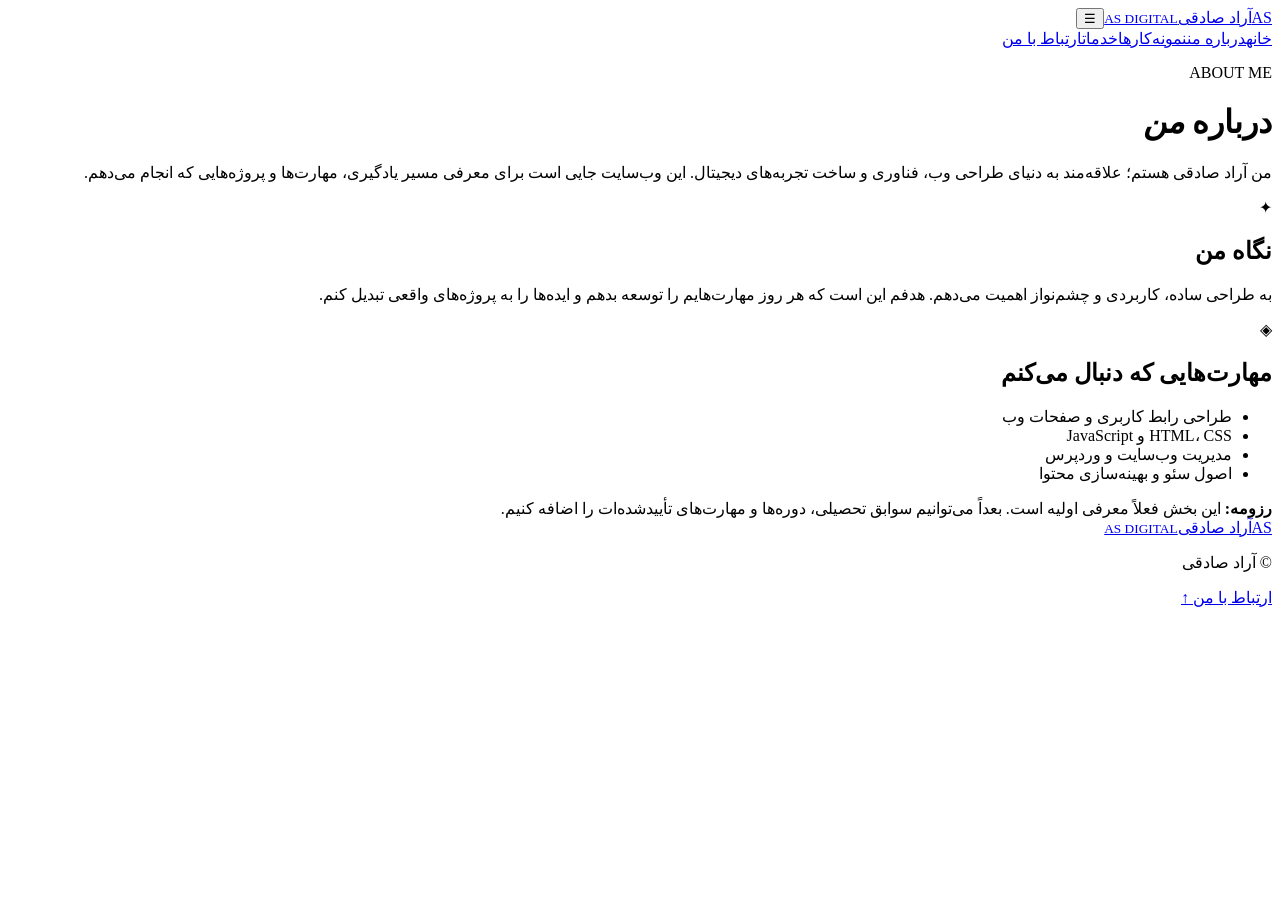
==== about.html @ faa63332 "Add files via upload" ====
<!doctype html><html lang="fa" dir="rtl"><head><meta charset="utf-8"><meta name="viewport" content="width=device-width, initial-scale=1"><title>درباره آراد صادقی | AS DIGITAL</title><meta name="description" content="با آراد صادقی و علاقه‌مندی‌های او در طراحی وب و دنیای دیجیتال آشنا شوید."><meta name="robots" content="index, follow"><link rel="stylesheet" href="assets/style.css"></head><body>
<header class="site-header"><a class="brand" href="index.html"><span class="brand-mark">AS</span><span>آراد صادقی<small>AS DIGITAL</small></span></a><button class="menu-toggle" aria-label="باز کردن منو">☰</button><nav class="nav"><a href="index.html">خانه</a><a class="active" href="about.html">درباره من</a><a href="portfolio.html">نمونه‌کارها</a><a href="services.html">خدمات</a><a class="nav-cta" href="contact.html">ارتباط با من</a></nav></header>
<main class="container inner-page"><p class="eyebrow">ABOUT ME</p><h1>درباره <em>من</em></h1><p class="lead narrow">من آراد صادقی هستم؛ علاقه‌مند به دنیای طراحی وب، فناوری و ساخت تجربه‌های دیجیتال. این وب‌سایت جایی است برای معرفی مسیر یادگیری، مهارت‌ها و پروژه‌هایی که انجام می‌دهم.</p>
<div class="grid two about-panels"><article class="panel"><span class="icon">✦</span><h2>نگاه من</h2><p>به طراحی ساده، کاربردی و چشم‌نواز اهمیت می‌دهم. هدفم این است که هر روز مهارت‌هایم را توسعه بدهم و ایده‌ها را به پروژه‌های واقعی تبدیل کنم.</p></article><article class="panel"><span class="icon">◈</span><h2>مهارت‌هایی که دنبال می‌کنم</h2><ul class="clean-list"><li>طراحی رابط کاربری و صفحات وب</li><li>HTML، CSS و JavaScript</li><li>مدیریت وب‌سایت و وردپرس</li><li>اصول سئو و بهینه‌سازی محتوا</li></ul></article></div>
<div class="notice"><b>رزومه:</b> این بخش فعلاً معرفی اولیه است. بعداً می‌توانیم سوابق تحصیلی، دوره‌ها و مهارت‌های تأییدشده‌ات را اضافه کنیم.</div></main>
<footer class="footer container"><a class="brand" href="index.html"><span class="brand-mark">AS</span><span>آراد صادقی<small>AS DIGITAL</small></span></a><p>© <span id="year"></span> آراد صادقی</p><a href="contact.html">ارتباط با من ↑</a></footer><script src="assets/main.js"></script></body></html>
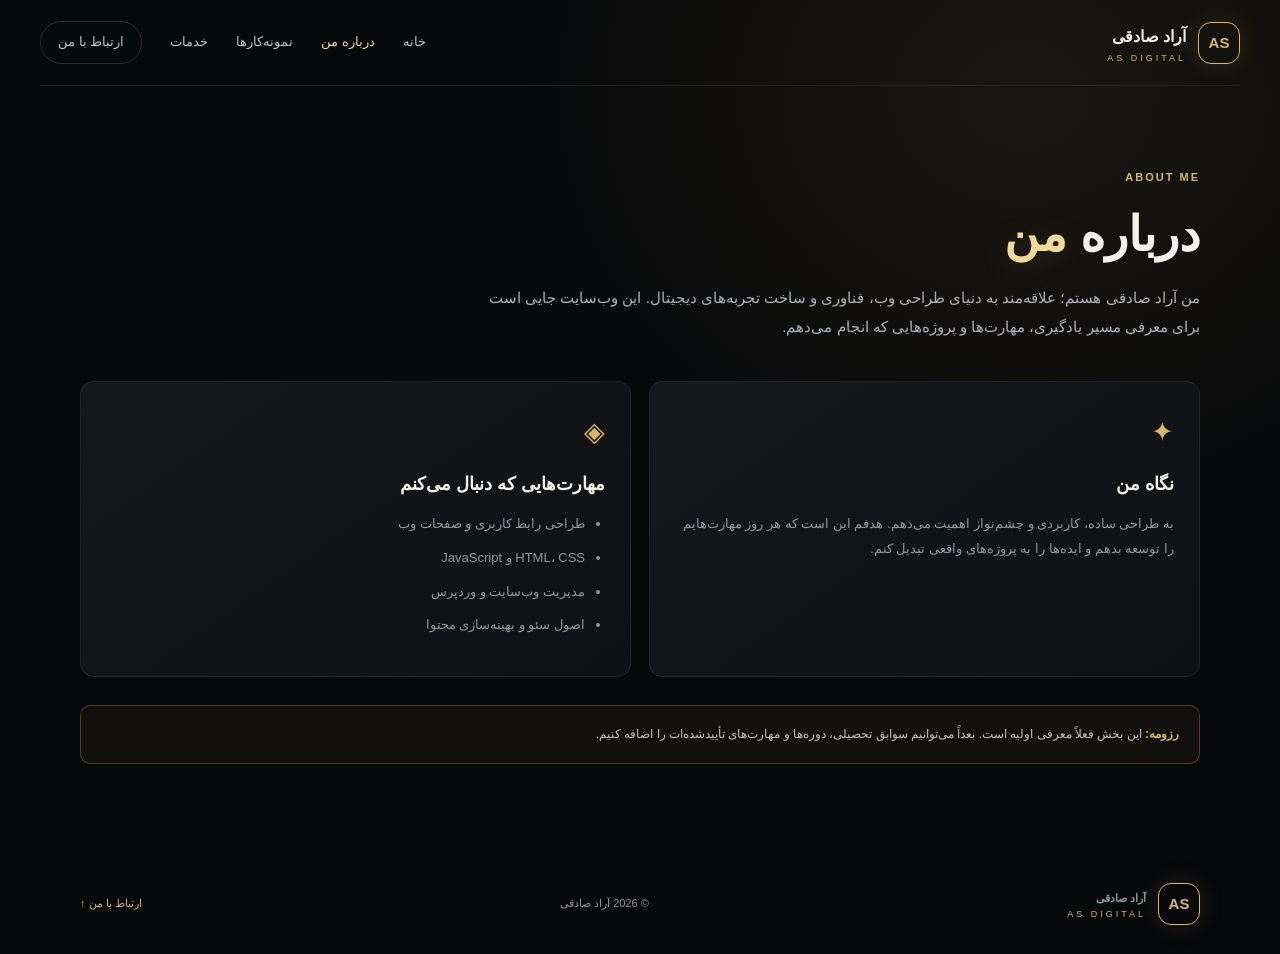
==== commit a356bdd4: "Update about.html" ====
--- a/about.html
+++ b/about.html
@@ -1,6 +1,6 @@
-<!doctype html><html lang="fa" dir="rtl"><head><meta charset="utf-8"><meta name="viewport" content="width=device-width, initial-scale=1"><title>درباره آراد صادقی | AS DIGITAL</title><meta name="description" content="با آراد صادقی و علاقه‌مندی‌های او در طراحی وب و دنیای دیجیتال آشنا شوید."><meta name="robots" content="index, follow"><link rel="stylesheet" href="assets/style.css"></head><body>
+<!doctype html><html lang="fa" dir="rtl"><head><meta charset="utf-8"><meta name="viewport" content="width=device-width, initial-scale=1"><title>درباره آراد صادقی | AS DIGITAL</title><meta name="description" content="با آراد صادقی و علاقه‌مندی‌های او در طراحی وب و دنیای دیجیتال آشنا شوید."><meta name="robots" content="index, follow"><link rel="stylesheet" href="style.css"></head><body>
 <header class="site-header"><a class="brand" href="index.html"><span class="brand-mark">AS</span><span>آراد صادقی<small>AS DIGITAL</small></span></a><button class="menu-toggle" aria-label="باز کردن منو">☰</button><nav class="nav"><a href="index.html">خانه</a><a class="active" href="about.html">درباره من</a><a href="portfolio.html">نمونه‌کارها</a><a href="services.html">خدمات</a><a class="nav-cta" href="contact.html">ارتباط با من</a></nav></header>
 <main class="container inner-page"><p class="eyebrow">ABOUT ME</p><h1>درباره <em>من</em></h1><p class="lead narrow">من آراد صادقی هستم؛ علاقه‌مند به دنیای طراحی وب، فناوری و ساخت تجربه‌های دیجیتال. این وب‌سایت جایی است برای معرفی مسیر یادگیری، مهارت‌ها و پروژه‌هایی که انجام می‌دهم.</p>
 <div class="grid two about-panels"><article class="panel"><span class="icon">✦</span><h2>نگاه من</h2><p>به طراحی ساده، کاربردی و چشم‌نواز اهمیت می‌دهم. هدفم این است که هر روز مهارت‌هایم را توسعه بدهم و ایده‌ها را به پروژه‌های واقعی تبدیل کنم.</p></article><article class="panel"><span class="icon">◈</span><h2>مهارت‌هایی که دنبال می‌کنم</h2><ul class="clean-list"><li>طراحی رابط کاربری و صفحات وب</li><li>HTML، CSS و JavaScript</li><li>مدیریت وب‌سایت و وردپرس</li><li>اصول سئو و بهینه‌سازی محتوا</li></ul></article></div>
 <div class="notice"><b>رزومه:</b> این بخش فعلاً معرفی اولیه است. بعداً می‌توانیم سوابق تحصیلی، دوره‌ها و مهارت‌های تأییدشده‌ات را اضافه کنیم.</div></main>
-<footer class="footer container"><a class="brand" href="index.html"><span class="brand-mark">AS</span><span>آراد صادقی<small>AS DIGITAL</small></span></a><p>© <span id="year"></span> آراد صادقی</p><a href="contact.html">ارتباط با من ↑</a></footer><script src="assets/main.js"></script></body></html>+<footer class="footer container"><a class="brand" href="index.html"><span class="brand-mark">AS</span><span>آراد صادقی<small>AS DIGITAL</small></span></a><p>© <span id="year"></span> آراد صادقی</p><a href="contact.html">ارتباط با من ↑</a></footer><script src="main.js"></script></body></html>
--- a/style.css
+++ b/style.css
@@ -0,0 +1,3 @@
+@import url('https://fonts.googleapis.com/css2?family=Vazirmatn:wght@300;400;500;600;700;800;900&display=swap');
+:root{--bg:#08090b;--panel:#111317;--gold:#d8b66a;--gold2:#f1d99a;--silver:#c5c9d0;--muted:#9297a1;--line:rgba(216,182,106,.2)}*{box-sizing:border-box}html{scroll-behavior:smooth}body{margin:0;background:radial-gradient(ellipse at 80% 10%,rgba(173,139,65,.11),transparent 35%),var(--bg);color:#f4f1e9;font-family:Vazirmatn,Tahoma,sans-serif;line-height:1.9}a{color:inherit;text-decoration:none}.container{width:min(1120px,calc(100% - 40px));margin:auto}.site-header{height:86px;display:flex;align-items:center;justify-content:space-between;width:min(1200px,calc(100% - 40px));margin:auto;border-bottom:1px solid rgba(255,255,255,.07)}.brand{display:flex;align-items:center;gap:12px;font-weight:800}.brand small{display:block;font:9px Arial;letter-spacing:3px;color:var(--gold);direction:ltr;text-align:right}.brand-mark{width:42px;height:42px;border:1px solid var(--gold);border-radius:13px;display:grid;place-items:center;color:var(--gold);font:700 15px Arial;box-shadow:0 0 24px #d8b66a22}.nav{display:flex;align-items:center;gap:28px;color:#c1c3c8;font-size:13px}.nav a:hover,.nav .active{color:var(--gold2)}.nav-cta{border:1px solid var(--line);padding:8px 17px;border-radius:30px}.menu-toggle{display:none;background:none;border:0;color:var(--gold);font-size:25px}.hero{min-height:620px;display:grid;grid-template-columns:1.05fr .95fr;align-items:center;gap:50px;padding-top:55px;padding-bottom:65px}.eyebrow{color:var(--gold);font-size:11px;letter-spacing:2px;font-weight:700}.dot{display:inline-block;width:7px;height:7px;border-radius:50%;background:#c5a451;box-shadow:0 0 12px #d8b66a;margin-left:8px}h1{font-size:clamp(37px,5vw,62px);line-height:1.45;margin:12px 0;font-weight:900}h1 em{font-style:normal;color:var(--gold2);text-shadow:0 4px 30px #d8b66a33}h2{font-size:clamp(20px,2.5vw,28px);line-height:1.7}.hero-copy h2{color:var(--silver);font-weight:500;margin:0 0 16px}.lead{color:#aeb2ba;font-size:15px;max-width:590px}.actions{display:flex;gap:13px;flex-wrap:wrap;margin-top:28px}.button{display:inline-flex;align-items:center;gap:18px;padding:11px 22px;border-radius:8px;font-size:13px;font-weight:700;transition:.25s}.gold{background:linear-gradient(135deg,#f0d995,#b68c3f);color:#17130b;box-shadow:0 8px 30px #d8b66a24}.gold:hover{transform:translateY(-3px);box-shadow:0 12px 35px #d8b66a44}.ghost{border:1px solid #ffffff2b;color:#e4e5e8}.hero-stats{display:flex;gap:40px;margin-top:48px}.hero-stats div{display:grid}.hero-stats strong{color:var(--gold);font:20px Arial}.hero-stats span{font-size:11px;color:var(--muted)}.visual-wrap{height:420px;display:grid;place-items:center;position:relative;perspective:1000px}.visual-card{width:min(360px,85%);height:390px;border:1px solid #d8b66a66;border-radius:22px;background:linear-gradient(145deg,#25221b,#101216 55%,#1b1d22);box-shadow:25px 30px 80px #000, inset 0 0 50px #d8b66a0c;transform:rotateY(-12deg) rotateX(5deg);transition:transform .2s;position:relative;z-index:2;overflow:hidden}.visual-card:before{content:"";position:absolute;width:300px;height:300px;border-radius:50%;background:#d8b66a18;filter:blur(55px);top:70px;left:30px}.card-top{position:relative;display:flex;justify-content:space-between;padding:22px;color:var(--gold);font:10px Arial;letter-spacing:1px}.status{color:#9fa69e;font:9px Vazirmatn}.monogram{position:relative;direction:ltr;text-align:center;margin-top:55px;font:900 145px/1 Arial;color:#e5c77f;text-shadow:8px 14px 0 #765b2b,0 0 50px #d8b66a55;letter-spacing:-20px}.monogram span{color:#d7dbe0;position:relative;top:30px}.visual-caption{position:absolute;bottom:25px;left:0;right:0;text-align:center;display:grid;gap:7px;direction:ltr}.visual-caption b{letter-spacing:5px;font:13px Arial}.visual-caption small{color:var(--gold);letter-spacing:2px;font:8px Arial}.orbit{position:absolute;border:1px solid #d8b66a38;border-radius:50%;width:430px;height:170px;transform:rotate(-28deg)}.orbit-two{width:390px;height:240px;transform:rotate(55deg);border-color:#c5c9d02c}.floating-chip{position:absolute;z-index:3;background:#17191de8;border:1px solid #d8b66a55;border-radius:8px;padding:9px 14px;color:var(--silver);font-size:11px;box-shadow:0 10px 30px #000}.chip-one{top:70px;right:0}.chip-two{bottom:55px;left:0}.section{padding:70px 0}.section-heading{text-align:center;margin-bottom:35px}.section-heading h2{font-size:30px;margin:5px}.section-heading>p:last-child{color:var(--muted);font-size:13px}.grid{display:grid;gap:18px}.three{grid-template-columns:repeat(3,1fr)}.two{grid-template-columns:repeat(2,1fr)}.feature-card,.panel,.project-card{background:linear-gradient(145deg,#15171b,#0e1013);border:1px solid #ffffff12;border-radius:14px;padding:25px;transition:.25s;transform-style:preserve-3d}.feature-card:hover,.panel:hover,.project-card:hover{border-color:#d8b66a66;box-shadow:0 20px 50px #0008}.icon{color:var(--gold);font-size:27px}.feature-card h3,.feature-card h2,.panel h2{font-size:18px;margin:10px 0}.feature-card p,.panel p,.project-info p{font-size:13px;color:var(--muted)}.feature-card b{font-size:11px;color:var(--gold);display:block;margin-top:18px}.quote-band{border-block:1px solid #d8b66a22;background:linear-gradient(90deg,transparent,#d8b66a0b,transparent);padding:40px 0;text-align:center}.quote-band p{font-size:22px;color:var(--gold2)}.quote-band span{font:9px Arial;letter-spacing:3px;color:var(--muted)}.footer{min-height:100px;display:flex;align-items:center;justify-content:space-between;gap:15px;color:var(--muted);font-size:11px}.footer>a:last-child{color:var(--gold)}.inner-page{padding-top:70px;padding-bottom:90px;min-height:70vh}.inner-page h1{font-size:48px}.narrow{max-width:720px}.about-panels{margin-top:40px}.clean-list{color:var(--muted);font-size:13px;padding-right:20px}.clean-list li{margin:9px 0}.notice{border:1px solid #d8b66a44;background:#d8b66a0b;border-radius:10px;padding:17px 20px;color:#c4c4c4;font-size:12px;margin-top:28px}.notice b{color:var(--gold)}.project-card{padding:0;overflow:hidden}.project-art{height:180px;display:grid;place-items:center;position:relative;font:900 55px Arial;letter-spacing:-5px;color:#e8cc87;background:radial-gradient(circle,#5a4825,#171719 65%)}.project-art span{position:absolute;top:15px;left:17px;font:11px Arial;color:#ffffff80;letter-spacing:1px}.art-two{background:radial-gradient(circle,#28404b,#15171b 68%);color:#b8d5df}.art-three{background:radial-gradient(circle,#48404e,#15171b 68%);color:#d0b8e0}.project-info{padding:20px}.project-info small{font:9px Arial;letter-spacing:2px;color:var(--gold)}.project-info h2{font-size:17px;margin:8px 0}.tag{font-size:10px;color:var(--gold);border:1px solid var(--line);border-radius:20px;padding:4px 10px;display:inline-block}
+@media(max-width:800px){.site-header{height:72px}.menu-toggle{display:block}.nav{display:none;position:absolute;z-index:10;top:72px;right:20px;left:20px;background:#15171b;border:1px solid var(--line);border-radius:12px;padding:18px;flex-direction:column;align-items:stretch;gap:12px}.nav.open{display:flex}.hero{grid-template-columns:1fr;gap:20px;padding-top:45px}.hero-copy{order:1}.visual-wrap{order:0;height:340px}.visual-card{height:310px;width:270px}.monogram{font-size:110px;margin-top:40px}.orbit{width:320px;height:130px}.orbit-two{width:300px;height:180px}.chip-one{right:4%}.chip-two{left:4%;bottom:20px}.hero-stats{gap:25px}.three{grid-template-columns:1fr}.two{grid-template-columns:1fr}.section{padding:45px 0}.inner-page{padding-top:45px}.inner-page h1{font-size:38px}.footer{padding:20px 0;flex-wrap:wrap}.footer p{order:3;width:100%}}
